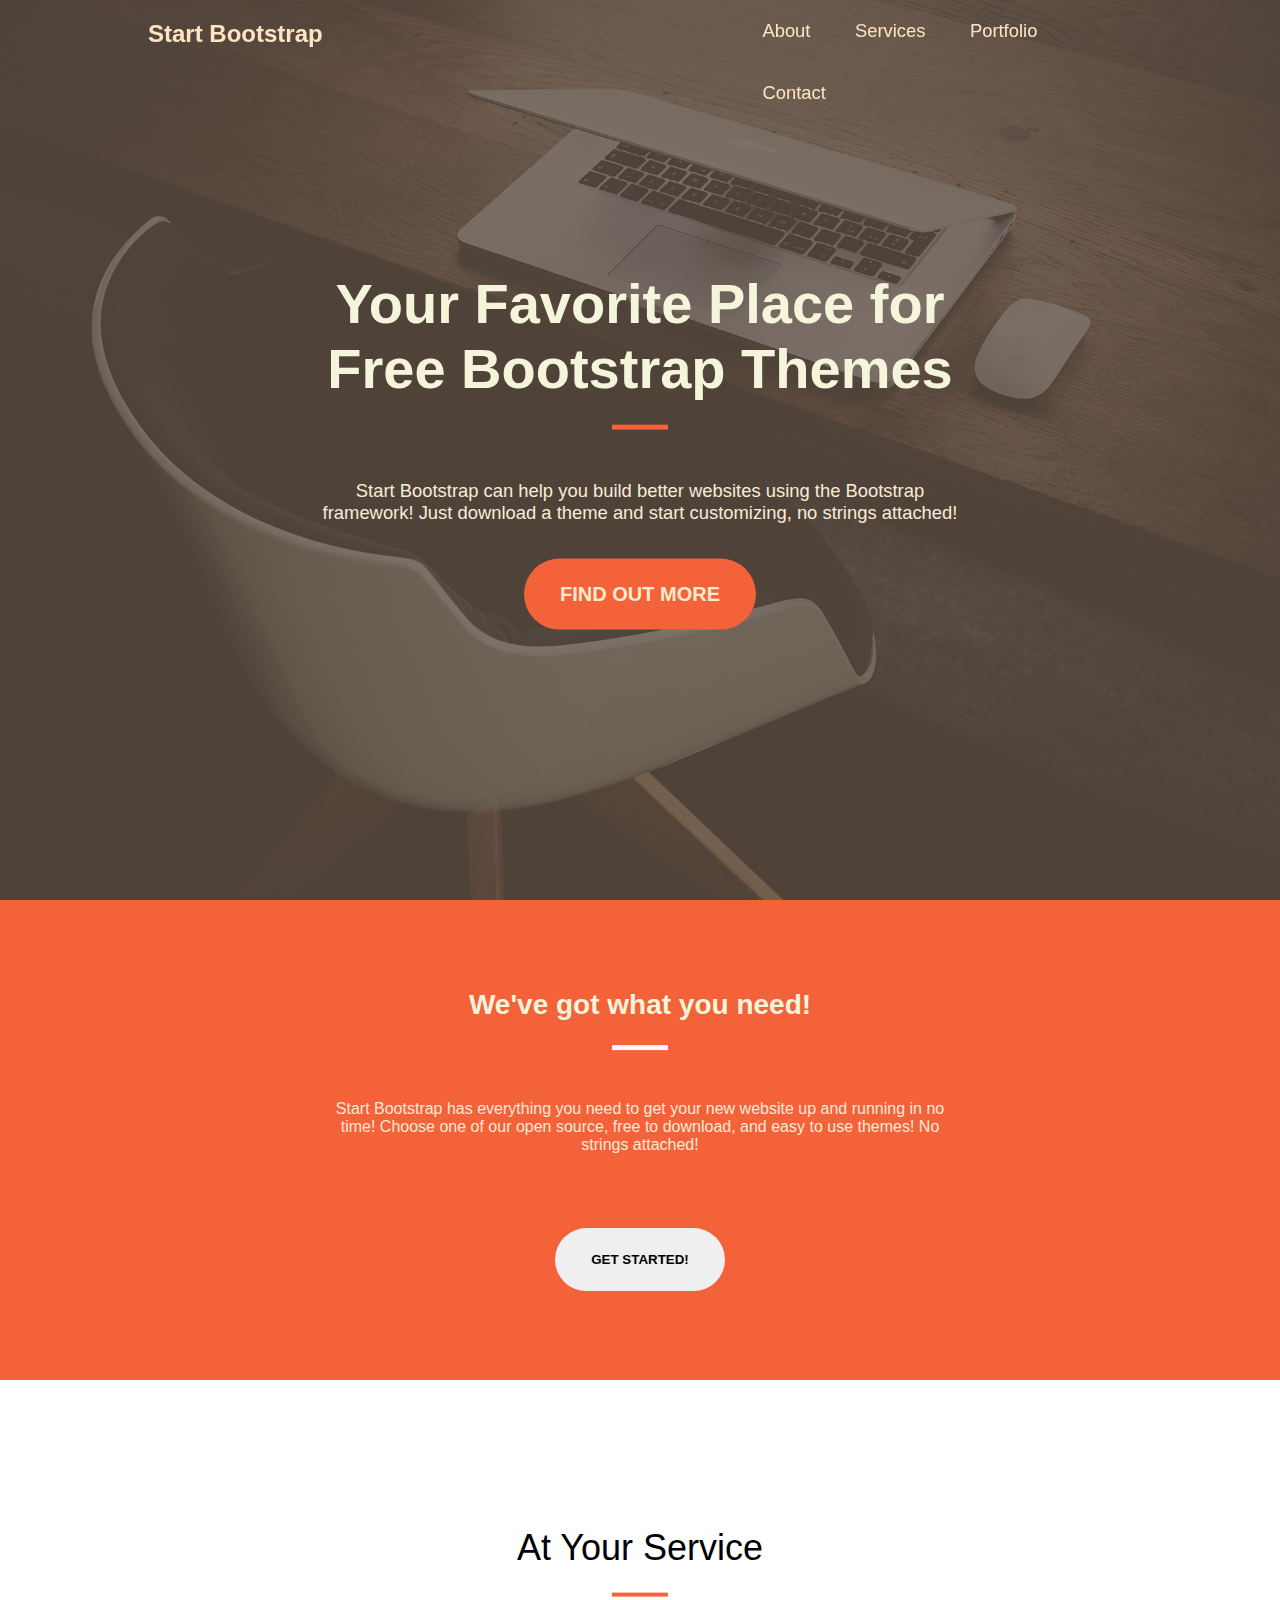
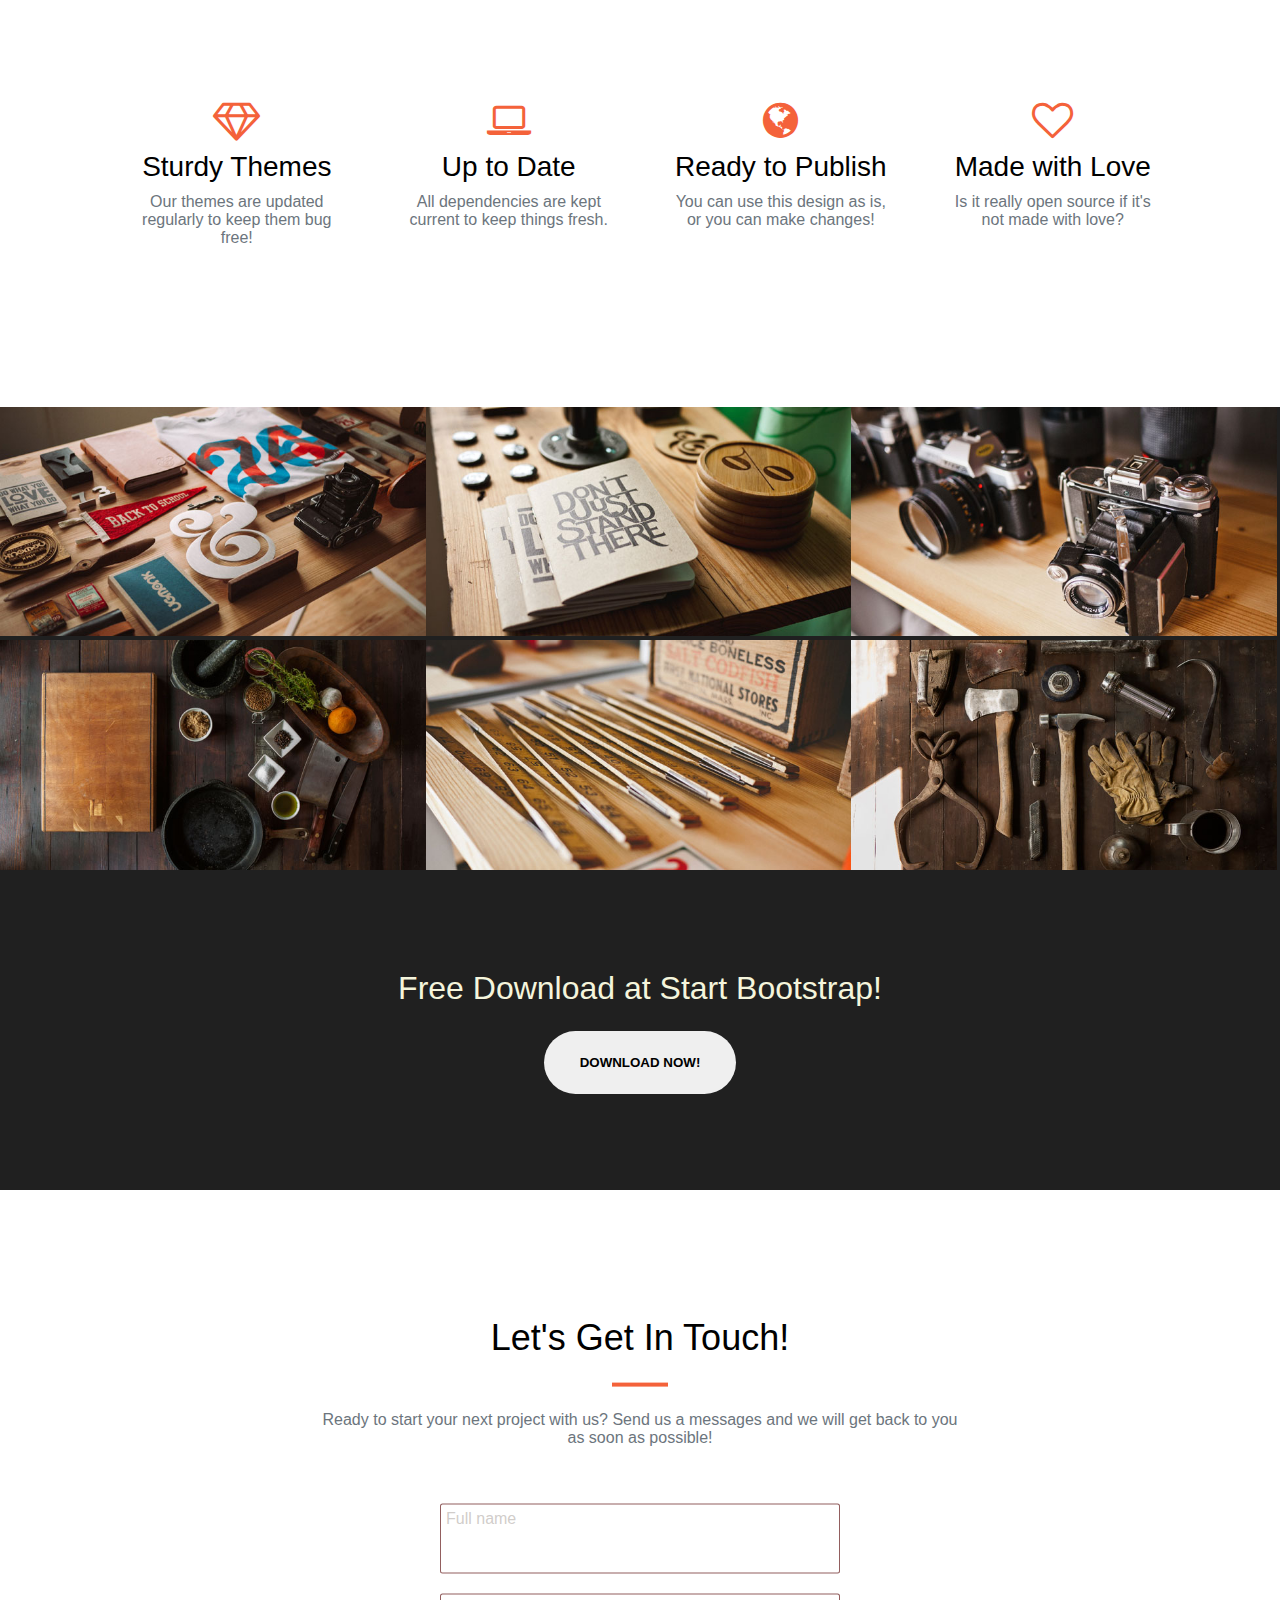
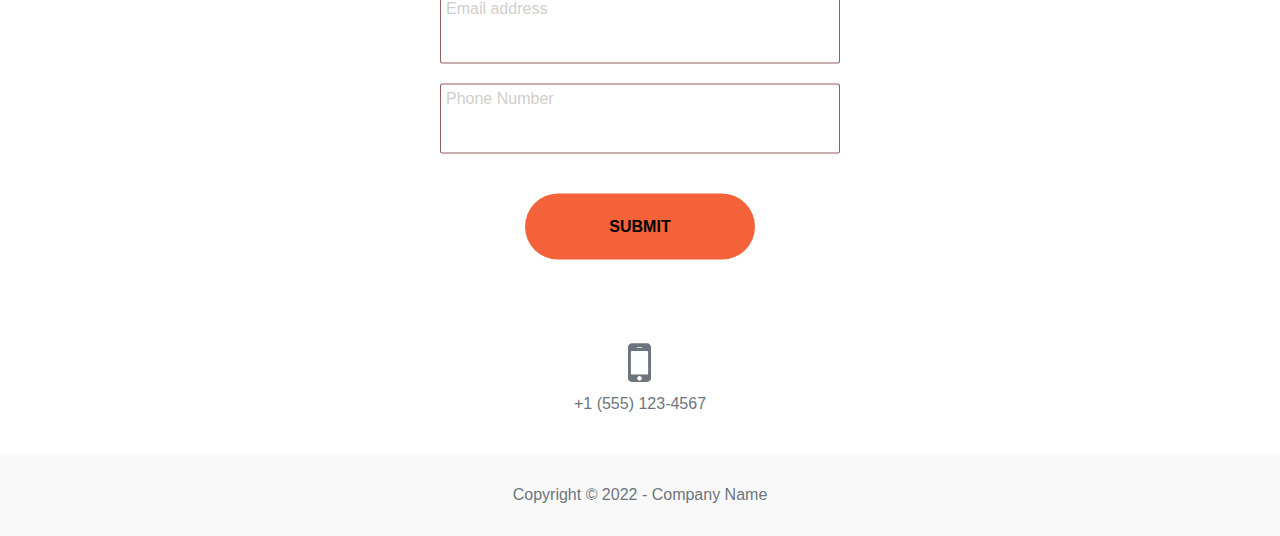
==== index.html @ cd103b17 "first commit-2022" ====
<!DOCTYPE html>
<html lang="en">
  <head>
    <meta charset="UTF-8" />
    <meta http-equiv="X-UA-Compatible" content="IE=edge" />
    <meta name="viewport" content="width=device-width, initial-scale=1.0" />
    <title>temple 1</title>
    <link rel="preconnect" href="https://fonts.googleapis.com" />
    <link rel="preconnect" href="https://fonts.gstatic.com" crossorigin />
    <link
      href="https://fonts.googleapis.com/css2?family=Varela+Round&display=swap"
      rel="stylesheet"
    />
    <!-- css files -->
    <link href="css/font-awesome.min.css" rel="stylesheet" />
    <link href="css/style.css" rel="stylesheet" />
  </head>
  <body>
    <div class="header">
      <div class="header-content">
        <a class="start">Start Bootstrap</a>
        <ul class="nav">
          <li class="hover-opacity"><a href="#">About</a></li>
          <li class="hover-opacity"><a href="#">Services</a></li>
          <li class="hover-opacity"><a href="#">Portfolio</a></li>
          <li class="hover-opacity"><a href="#">Contact</a></li>
        </ul>
        <div class="clear"></div>
      </div>
    </div>
    <div class="home">
      <div class="overlay">
        <div class="home-content">
          <h1 class="title">Your Favorite Place for Free Bootstrap Themes</h1>
          <div class="line"></div>
          <p class="src">
            Start Bootstrap can help you build better websites using the
            Bootstrap framework! Just download a theme and start customizing, no
            strings attached!
          </p>

          <button class="btn btn1 hover-opacity">find out more</button>
        </div>
      </div>
    </div>
    <!-- about -->
    <div class="about">
      <div class="about-content">
        <h2 class="title2">We've got what you need!</h2>
        <div class="line"></div>
        <p class="para">
          Start Bootstrap has everything you need to get your new website up and
          running in no time! Choose one of our open source, free to download,
          and easy to use themes! No strings attached!
        </p>
        <button class="btn btn2 hover-opacity">get started!</button>
      </div>
    </div>
    <!-- services -->
    <div class="service">
      <div class="service-content">
        <h2 class="head">At Your Service</h2>
        <div class="line"></div>
      </div>
      <div class="big">
        <div class="big1">
          <i class="fa fa-diamond icons"></i>
          <h3 class="head3">Sturdy Themes</h3>
          <p class="para3">
            Our themes are updated regularly to keep them bug free!
          </p>
        </div>
        <div class="big1 big2">
          <i class="fa fa-laptop icons"></i>
          <h3 class="head3">Up to Date</h3>
          <p class="para3">
            All dependencies are kept current to keep things fresh.
          </p>
        </div>
        <div class="big1">
          <i class="fa fa-globe icons"></i>
          <h3 class="head3">Ready to Publish</h3>
          <p class="para3">
            You can use this design as is, or you can make changes!
          </p>
        </div>
        <div class="big1 big3">
          <i class="fa fa-heart-o icons"></i>
          <h3 class="head3">Made with Love</h3>
          <p class="para3">
            Is it really open source if it's not made with love?
          </p>
        </div>
      </div>
    </div>
    <div class="port">
      <div class="port-img">
        <div class="imgage">
          <img src="img/1.jpg" />
          <div class="img-layer">
            <div class="info-layer">
              <span>category</span>
              <h3>Project Name</h3>
            </div>
          </div>
        </div>
        <div class="imgage">
          <img src="img/2.jpg" />
          <div class="img-layer">
            <div class="info-layer">
              <span>category</span>
              <h3>Project Name</h3>
            </div>
          </div>
        </div>
        <div class="imgage">
          <img src="img/3.jpg" />
          <div class="img-layer">
            <div class="info-layer">
              <span>category</span>
              <h3>Project Name</h3>
            </div>
          </div>
        </div>
        <div class="imgage">
          <img src="img/4.jpg" />
          <div class="img-layer">
            <div class="info-layer">
              <span>category</span>
              <h3>Project Name</h3>
            </div>
          </div>
        </div>
        <div class="imgage">
          <img src="img/5.jpg" />
          <div class="img-layer">
            <div class="info-layer">
              <span>category</span>
              <h3>Project Name</h3>
            </div>
          </div>
        </div>
        <div class="imgage">
          <img src="img/6.jpg" />
          <div class="img-layer">
            <div class="info-layer">
              <span>category</span>
              <h3>Project Name</h3>
            </div>
          </div>
        </div>
      </div>
      <div class="port-head">
        <div class="port-content">
          <h2 class="h2-port">Free Download at Start Bootstrap!</h2>
          <button class="btn btn3 hover-opacity">download now!</button>
        </div>
      </div>
    </div>
    <div class="contact">
      <div class="contact-container">
        <div class="contact-info">
          <h2 class="head">Let's Get In Touch!</h2>
          <div class="line"></div>
          <p class="para3">
            Ready to start your next project with us? Send us a messages and we
            will get back to you as soon as possible!
          </p>
          <form action="">
            <div class="label-container">
              <div class="labels">
                <input type="text" required class="form-control" />
                <span class="form-lable">Full name</span>
              </div>
              <div class="labels">
                <input type="email" required class="form-control" />
                <span class="form-lable">Email address</span>
              </div>
              <div class="labels">
                <input type="tel" required class="form-control" />
                <span class="form-lable">Phone Number</span>
              </div>
              <div>
                <input type="submit" class="form-submit" />
              </div>
            </div>
          </form>
        </div>
      </div>
    </div>
    <div class="last">
      <div class="sec">
        <i class="fa fa-mobile phone1"></i>
        <p class="para3">+1 (555) 123-4567</p>
      </div>
    </div>
    <div class="footer">
      <p>Copyright © 2022 - Company Name</p>
    </div>
  </body>
</html>
---- css/style.css ----
/* common */
* {
  margin: 0;
  padding: 0;
  box-sizing: border-box;
}
body {
  font-family: "Merriweather Sans", -apple-system, BlinkMacSystemFont,
    "Segoe UI", Roboto, "Helvetica Neue", Arial, "Noto Sans", sans-serif,
    "Apple Color Emoji", "Segoe UI Emoji", "Segoe UI Symbol", "Noto Color Emoji";
}
.hover-opacity {
  transition: opacity 0.5s;
}
.hover-opacity:hover {
  opacity: 0.8;
}
.clear {
  clear: both;
}
.btn {
  margin-top: 1.5rem;
  text-transform: uppercase;
  border: none;
  padding: 1.5rem 2.25rem;
  border-radius: 10rem;
  cursor: pointer;
}
.line {
  height: 0.3rem;
  max-width: 3.5rem;
  margin: 1.5rem auto;
  opacity: 1.5;
  background-color: #f4623a;
}
/* header */
.header {
  position: fixed;
  width: 100%;
  z-index: 10;
}
.header-content {
  width: 80%;
  margin: auto;
}
.header .start {
  float: left;
  width: 60%;
  padding: 20px;
  font-weight: 700;
  font-size: 1.5rem;
  color: bisque;
}
.header .nav {
  float: left;
  width: 40%;
  list-style: none;
}

.header .nav li {
  display: inline-block;
}
.header .nav li a {
  text-decoration: none;
  display: block;
  color: bisque;
  font-size: 1.15rem;
  padding: 20px 20px;
}
/* home */
.home {
  background-image: url("../img/bg-masthead.jpg");
  height: 100vh;
  background-size: cover;
  position: relative;
}
.overlay {
  position: absolute;
  width: 100%;
  height: 100%;
  top: 0;
  left: 0;
  background-color: rgba(92, 77, 66, 0.8);
}
.home-content {
  position: absolute;
  top: 50%;
  left: 50%;
  transform: translate(-50%, -50%);
  text-align: center;
}
.home .title {
  color: beige;
  font-size: 3.5rem;
}
.home .src {
  margin-top: 50px;
  color: antiquewhite;
  font-size: 1.15rem;
}
.home .btn1 {
  background-color: #f4623a;
  color: blanchedalmond;
  margin-top: 35px;
  font-weight: 600;
  font-size: 1.25rem;
}
.home .line {
  background-color: #f4623a;
}

/* about */
.about {
  text-align: center;
  background-color: #f4623a;
  padding: 15rem 0;
  position: relative;
  /* margin-bottom: 0; */
}
.about .title2 {
  color: beige;
  font-size: 1.75rem;
}
.about .para {
  margin: 50px 0;
  color: antiquewhite;
  font-size: 1rem;

  font-family: Merriweather, -apple-system, BlinkMacSystemFont, Segoe UI, Roboto,
    Helvetica Neue, Arial, Noto Sans, sans-serif, Apple Color Emoji,
    Segoe UI Emoji, Segoe UI Symbol, Noto Color Emoji;
}
.about .line {
  background-color: whitesmoke;
}
.about .btn2 {
  font-weight: 800;
}
.about-content {
  position: absolute;
  top: 50%;
  left: 50%;
  transform: translate(-50%, -50%);
  text-align: center;
}
/* service */
.service {
  /* padding: 20px 0; */
  position: relative;
}
.service-content {
  position: absolute;
  top: 50%;
  left: 50%;
  transform: translate(-50%, -50%);
  text-align: center;
  padding-bottom: 20rem;
}
.head {
  font-size: 2.25rem;
  font-weight: 500;
}
.service .line {
  background-color: #f4623a;
}
/*  */
.big {
  margin-top: 15rem;
  margin-bottom: 10rem;
  overflow: hidden;
  /* margin-top: 200px; */
  margin-left: 10%;
  margin-right: 5%;
  display: block;
}
.big1 {
  width: 20%;
  float: left;
  padding-top: 80px;
  text-align: center;
}
.big2 {
  margin-left: 5%;
  margin-right: 5%;
}
.big3 {
  margin-left: 5%;
}

.para3 {
  margin-top: 5px;
  color: #6c757d;
  font-size: 1rem;
  font-weight: 400;
  display: block;
  font-family: Merriweather, -apple-system, BlinkMacSystemFont, Segoe UI, Roboto,
    Helvetica Neue, Arial, Noto Sans, sans-serif, Apple Color Emoji,
    Segoe UI Emoji, Segoe UI Symbol, Noto Color Emoji;
}
.head3 {
  margin: 10px 0;
  font-size: 1.75rem;
  font-weight: 450;
}
.icons {
  color: #f4623a;
  font-size: calc(1.375rem + 1.5vw);
}
/* portoflio */
.port {
  width: 100%;
  height: 100%;
  background-color: rgb(32, 32, 32);
  /* background-size: cover; */
}
.port-img {
  overflow: hidden;
  height: 60%;
}
.imgage {
  width: 33.25%;
  float: left;
  /* height: 30%; */
  position: relative;
}
.imgage .img-layer {
  position: absolute;
  top: 0;
  left: 0;
  width: 100%;
  height: 100%;
  background-color: rgba(247, 107, 8, 0.6);
  opacity: 0;
  transition: opacity 0.5s;
}
.imgage:hover .img-layer {
  opacity: 1;
}
.imgage .info-layer {
  position: absolute;
  top: 50%;
  left: 50%;
  /* width: 60%; */
  text-align: center;
  transform: translate(-50%, -50%);
}

.imgage img {
  width: 100%;
}
.port-head {
  padding: 6rem 0;
  text-align: center;
  height: 40%;
}
.h2-port {
  color: beige;
  font-size: 2rem;
  font-weight: 500;
}
.btn3 {
  font-weight: 800;
  /* font-size: 0.75rem; */
}
/* contact */
.contact {
  text-align: center;
  padding: 12rem 0;
  position: relative;
  padding-right: 1.5rem;
  padding-left: 1.5rem;
}
.contact-container {
  max-width: 540px;
}
.contact-info {
  position: absolute;
  top: 50%;
  left: 50%;
  transform: translate(-50%, -50%);
  text-align: center;
}
/* labels */

.label-container {
  margin-top: 300px;
  position: absolute;
  top: 50%;
  left: 50%;
  transform: translate(-50%, -50%);
  text-align: center;
}
.labels {
  position: relative;
  width: 400px;
  margin-bottom: 20px;
}
.labels input {
  width: 100%;
  padding: 20px;
  border: 1px solid rgba(119, 54, 54, 0.8);
  border-radius: 2.5px;
  background: white;
  font-size: 1.5em;
  color: rgb(55, 58, 59);
}
.labels span {
  position: absolute;
  left: 0;
  padding: 6px;
  pointer-events: none;
  color: rgba(197, 192, 188, 0.8);
}
.form-submit {
  background-color: #f4623a;
  margin-top: 1.25rem;
  text-transform: uppercase;
  border: none;
  padding: 1.5rem 5.25rem;
  border-radius: 10rem;
  font-weight: 700;
  font-size: 1rem;
  cursor: pointer;
}
.last {
  position: relative;
  margin-top: 25rem;
}
.sec {
  position: absolute;
  top: 50%;
  left: 50%;
  transform: translate(-50%, -50%);
  text-align: center;
}
.phone1 {
  font-size: calc(1.375rem + 2.5vw);
  color: #6c757d;
}

/* .form-lable {
}
.form-control {
} */

/* footer */
.footer {
  margin-top: 30rem;
  background-color: rgba(82, 78, 74, 0.03);
  text-align: center;
  padding-top: 2rem;
  padding-bottom: 2rem;
}
.footer p {
  color: #6c757d;
}
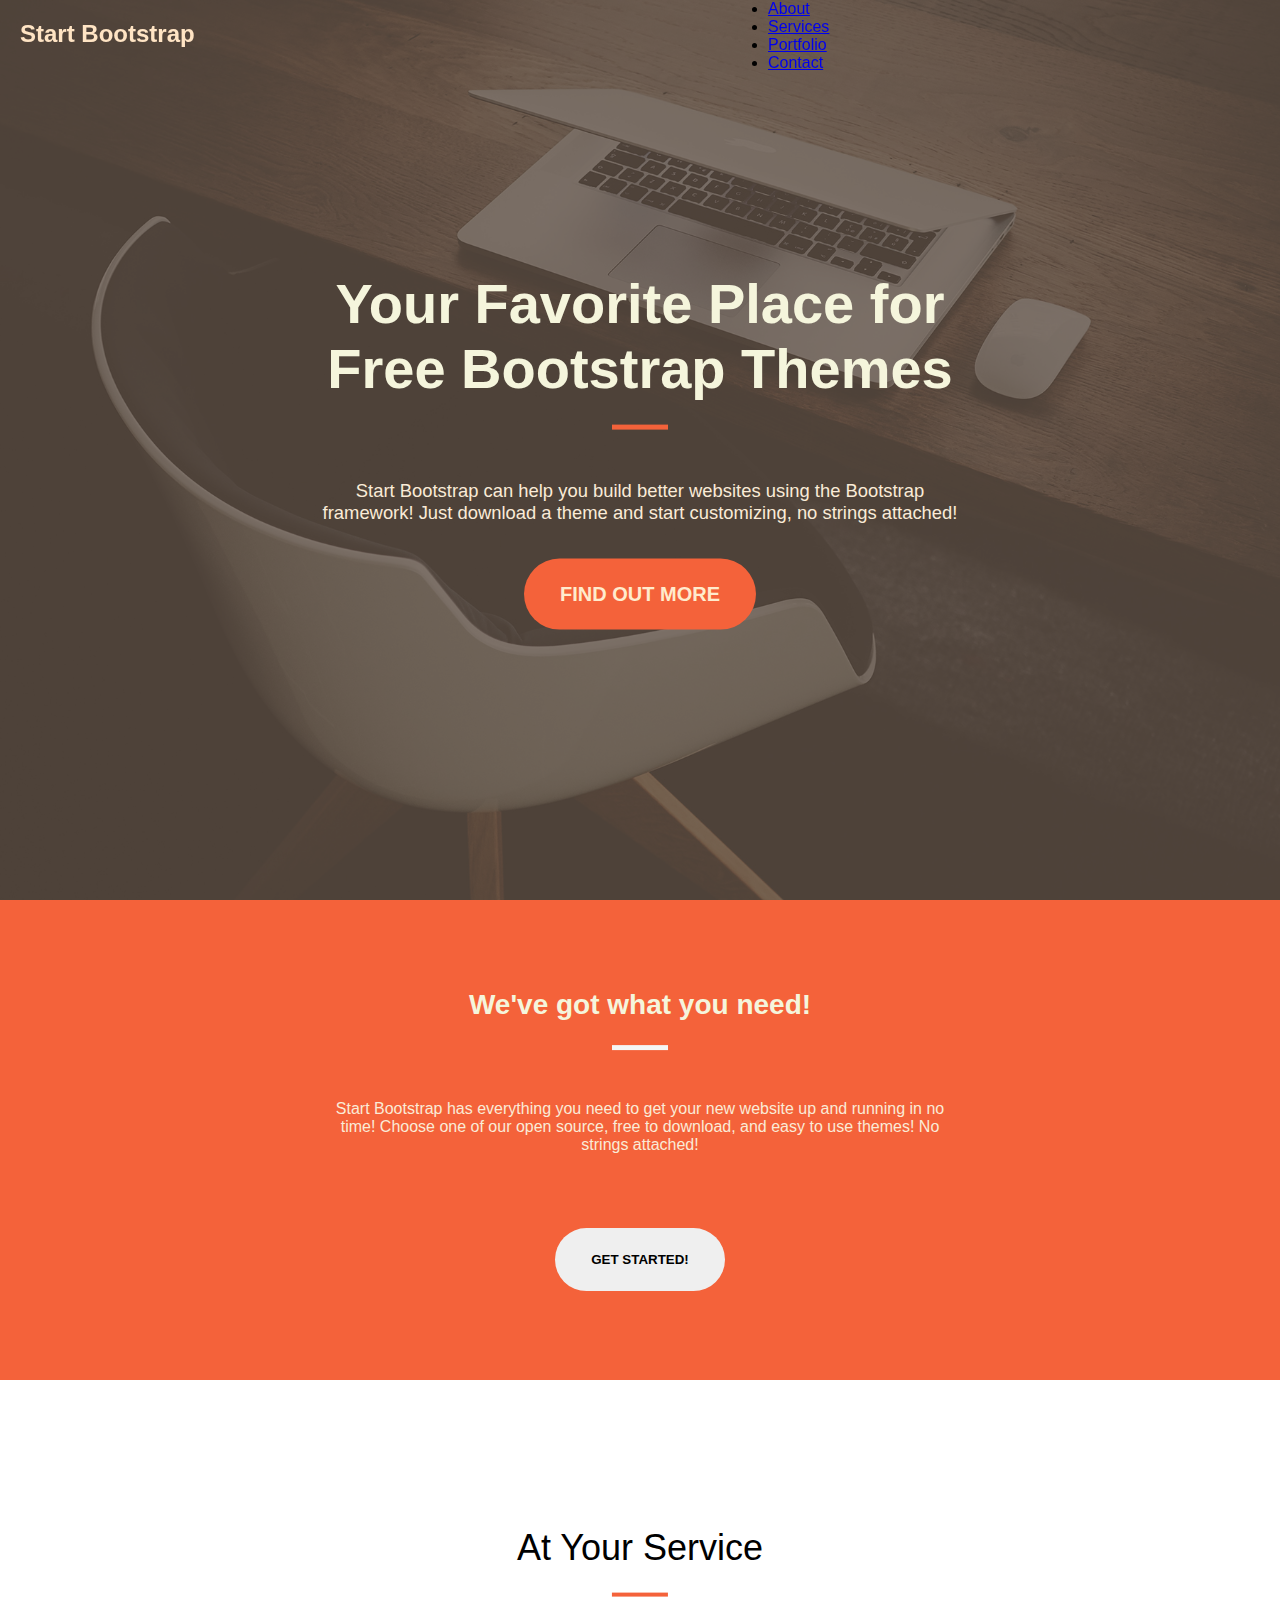
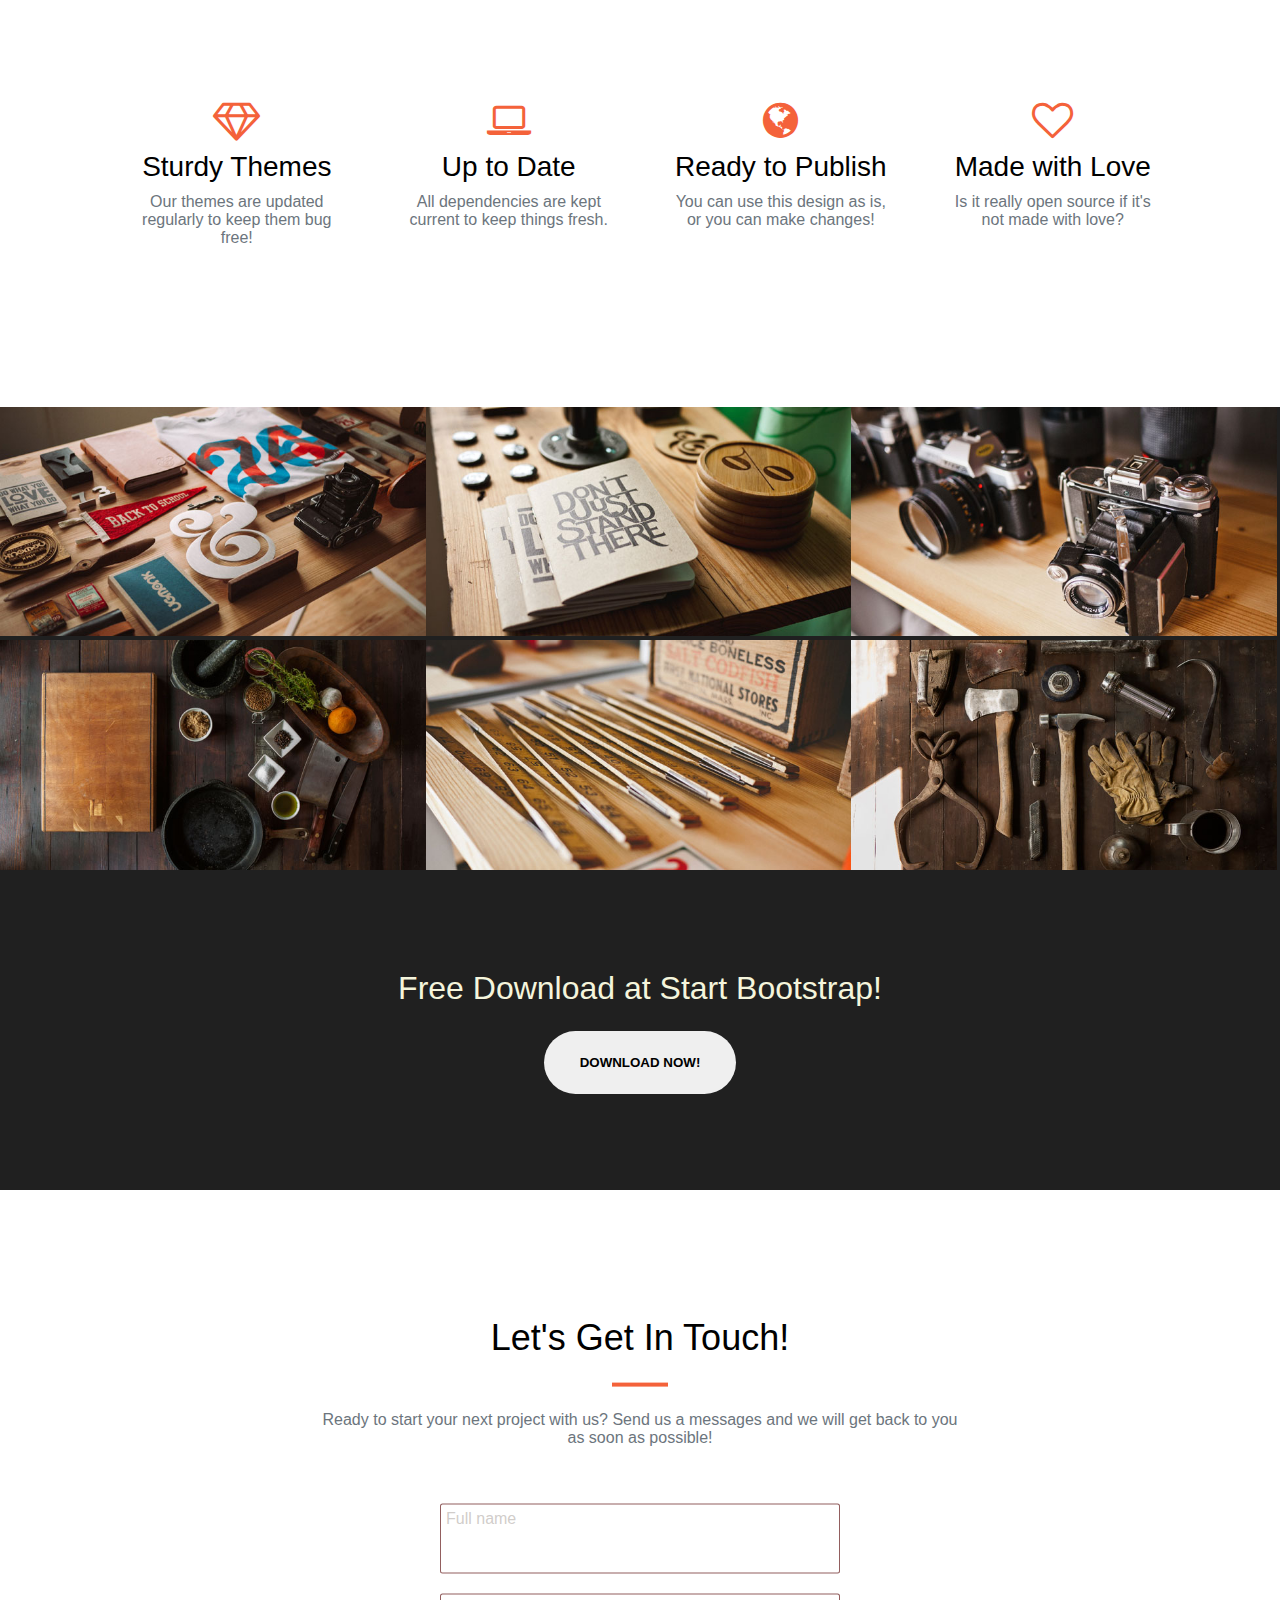
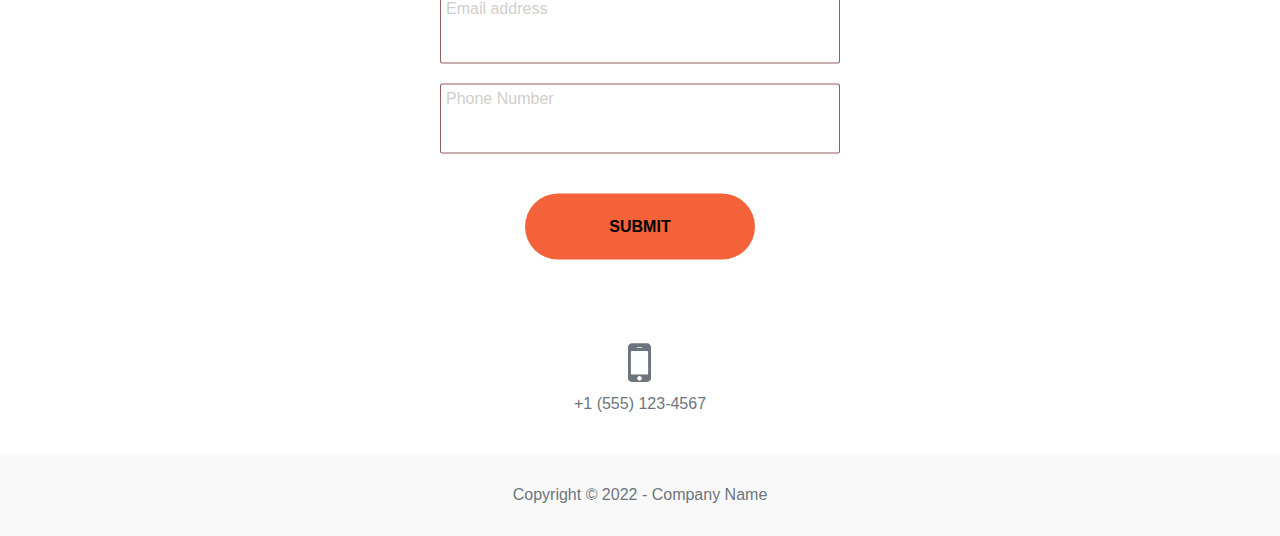
==== commit e6e5b861: "Update index.html" ====
--- a/index.html
+++ b/index.html
@@ -17,16 +17,24 @@
   </head>
   <body>
     <div class="header">
-      <div class="header-content">
-        <a class="start">Start Bootstrap</a>
-        <ul class="nav">
-          <li class="hover-opacity"><a href="#">About</a></li>
-          <li class="hover-opacity"><a href="#">Services</a></li>
-          <li class="hover-opacity"><a href="#">Portfolio</a></li>
-          <li class="hover-opacity"><a href="#">Contact</a></li>
+      <nav>
+        <label class="start">Start Bootstrap</label>
+        <ul>
+          <li class="hover-opacity">
+            <a href="#">About</a>
+          </li>
+          <li class="hover-opacity">
+            <a href="#">Services</a>
+          </li>
+          <li class="hover-opacity">
+            <a href="#">Portfolio</a>
+          </li>
+          <li class="hover-opacity">
+            <a href="#">Contact</a>
+          </li>
         </ul>
         <div class="clear"></div>
-      </div>
+      </nav>
     </div>
     <div class="home">
       <div class="overlay">
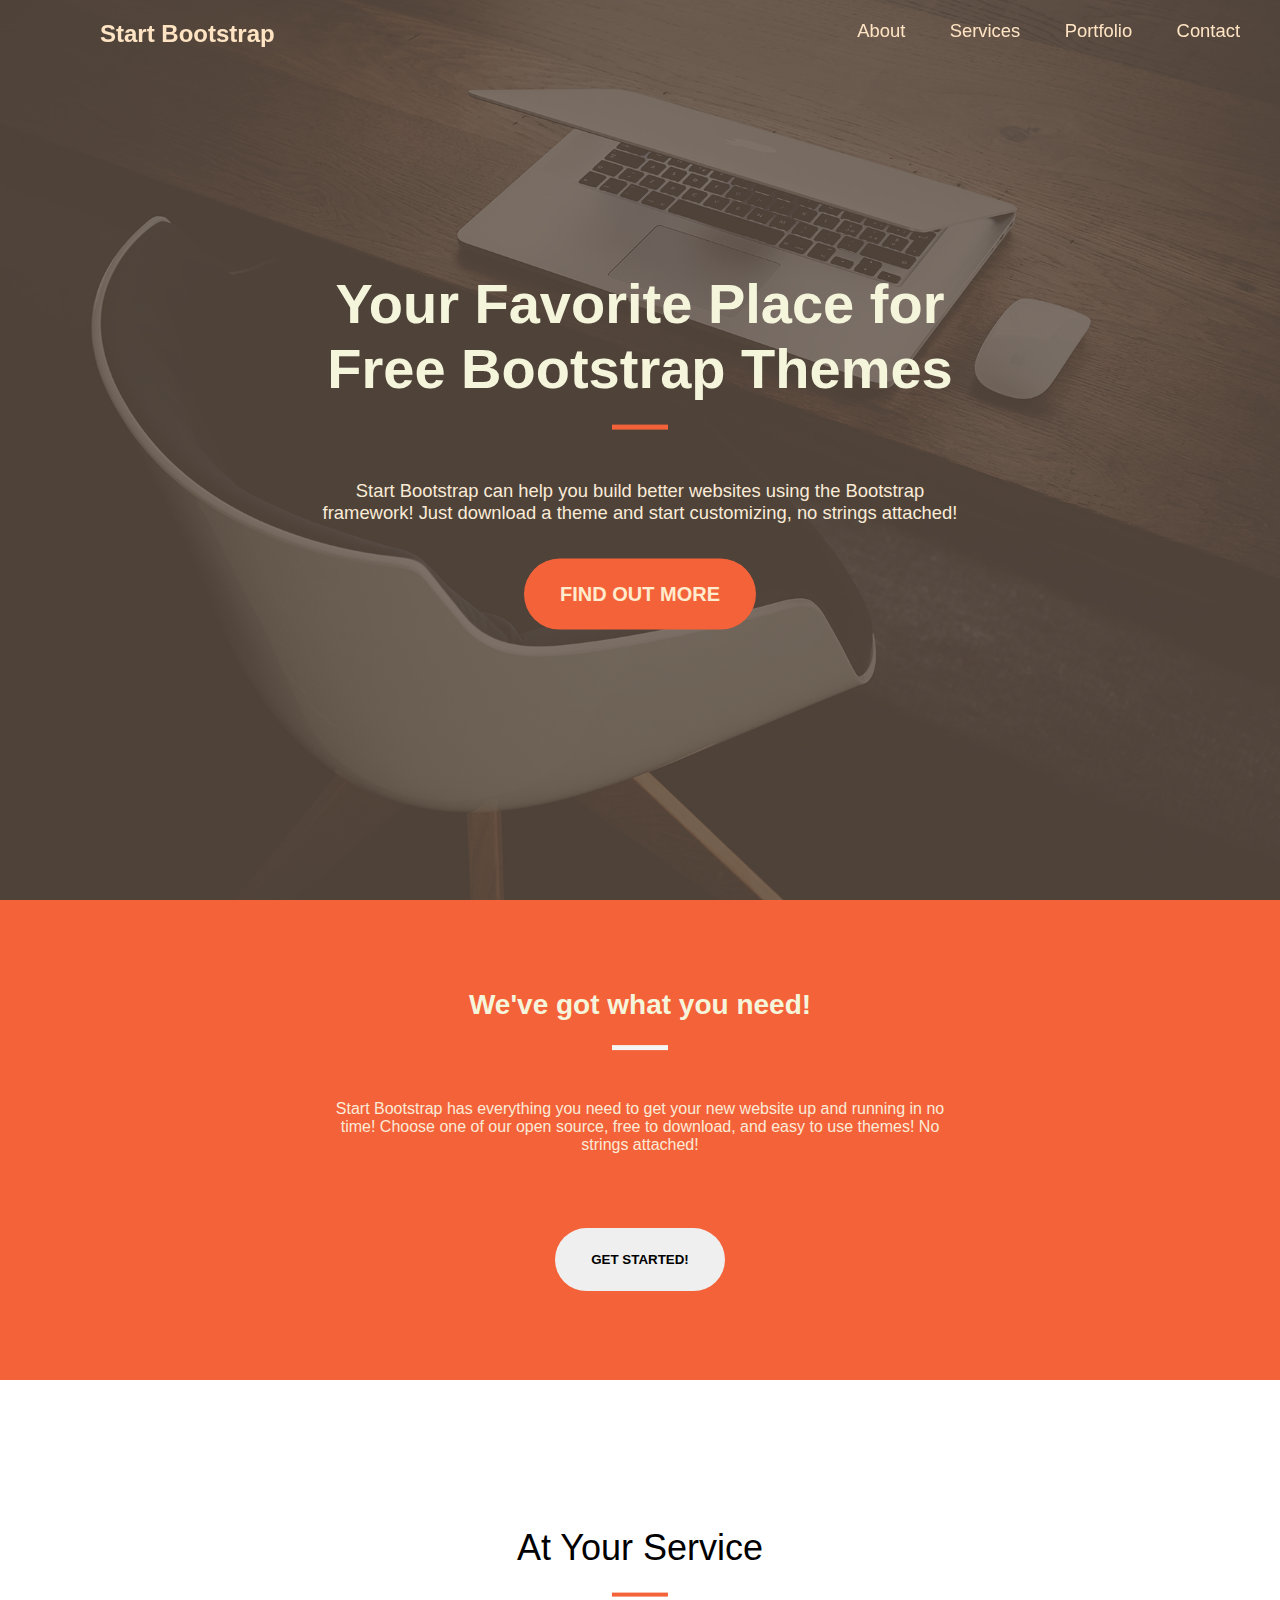
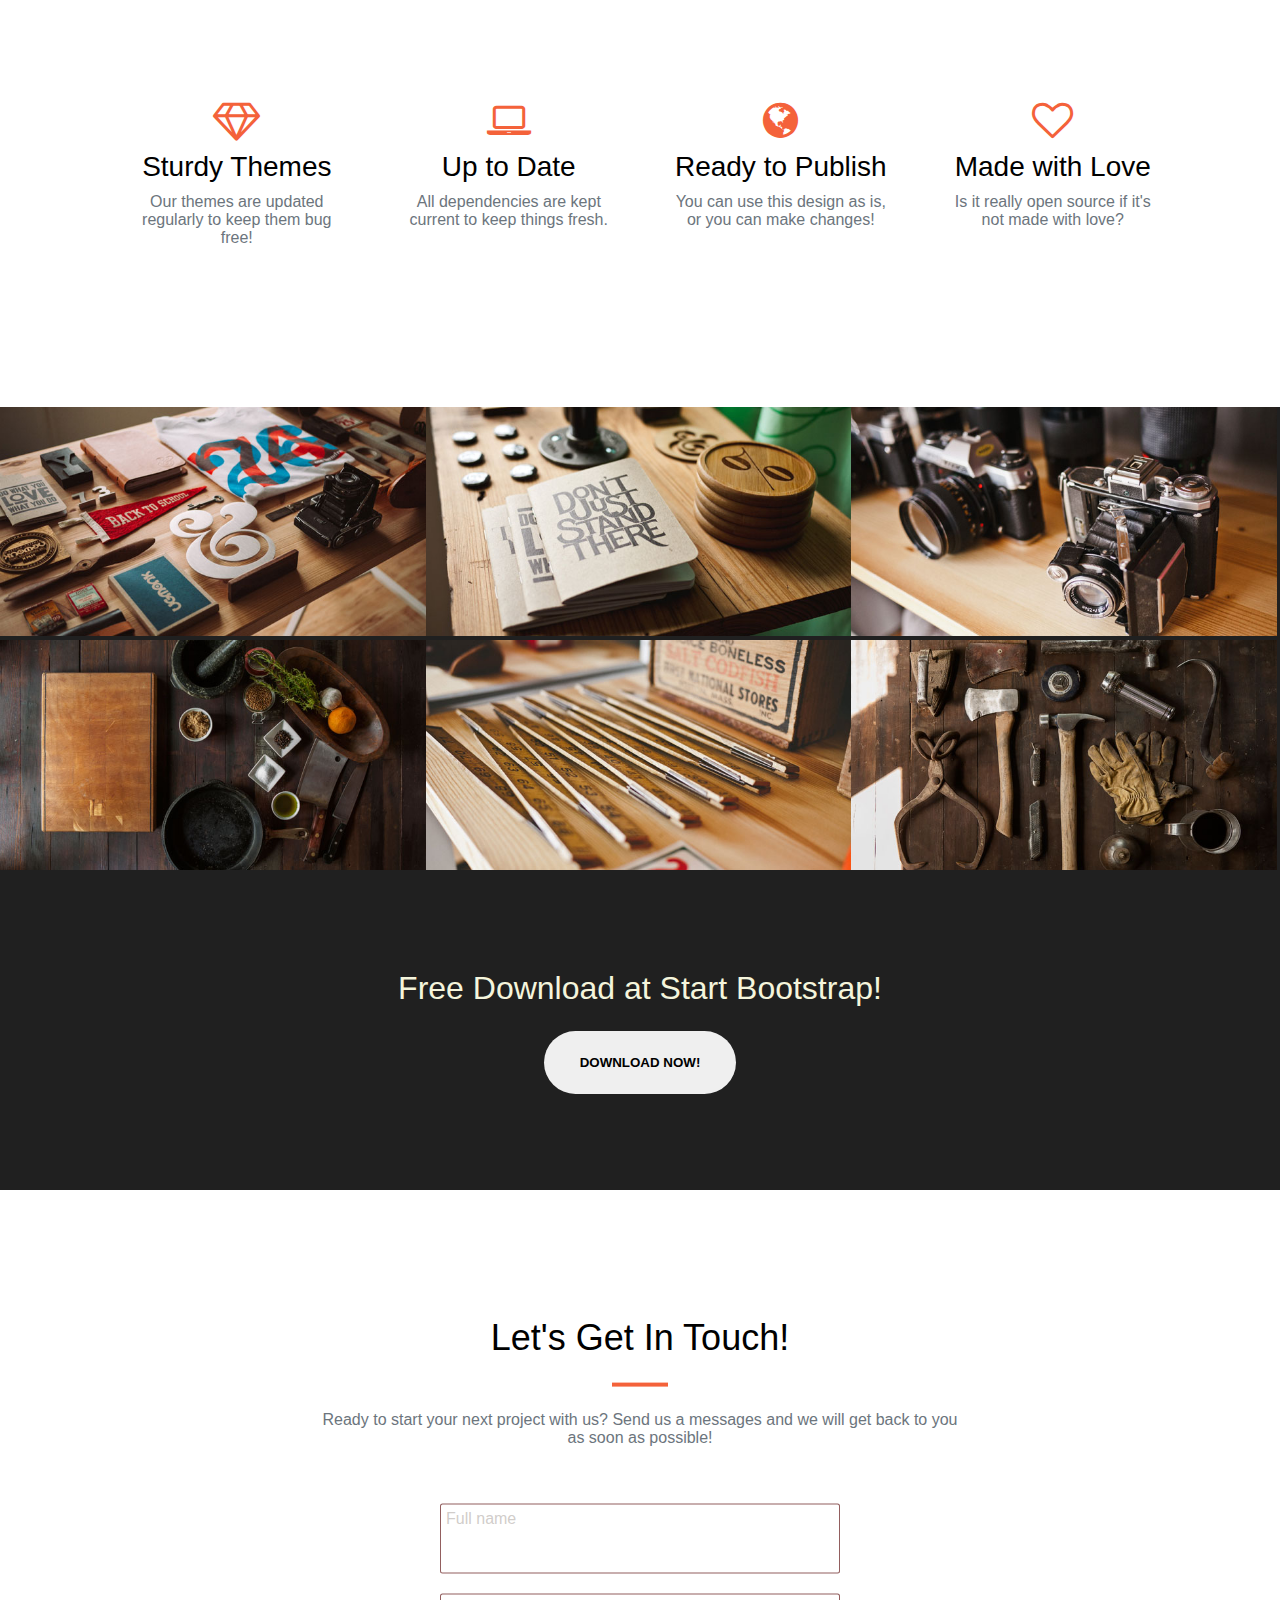
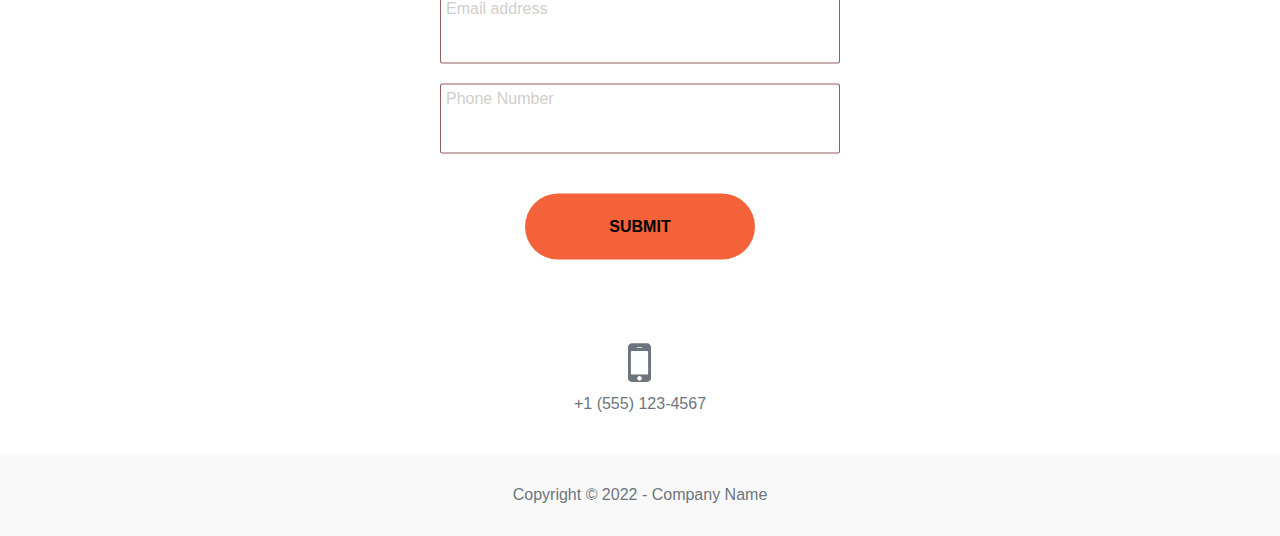
==== commit 838ba8c5: "Update index.html" ====
--- a/index.html
+++ b/index.html
@@ -21,22 +21,22 @@
         <label class="start">Start Bootstrap</label>
         <ul>
           <li class="hover-opacity">
-            <a href="#">About</a>
-          </li>
-          <li class="hover-opacity">
-            <a href="#">Services</a>
-          </li>
-          <li class="hover-opacity">
-            <a href="#">Portfolio</a>
-          </li>
-          <li class="hover-opacity">
-            <a href="#">Contact</a>
+            <a href="#about">About</a>
+          </li>
+          <li class="hover-opacity">
+            <a href="#service">Services</a>
+          </li>
+          <li class="hover-opacity">
+            <a href="#port">Portfolio</a>
+          </li>
+          <li class="hover-opacity">
+            <a href="#contact">Contact</a>
           </li>
         </ul>
         <div class="clear"></div>
       </nav>
     </div>
-    <div class="home">
+    <div class="home" >
       <div class="overlay">
         <div class="home-content">
           <h1 class="title">Your Favorite Place for Free Bootstrap Themes</h1>
@@ -52,7 +52,7 @@
       </div>
     </div>
     <!-- about -->
-    <div class="about">
+    <div class="about" id="about">
       <div class="about-content">
         <h2 class="title2">We've got what you need!</h2>
         <div class="line"></div>
@@ -65,7 +65,7 @@
       </div>
     </div>
     <!-- services -->
-    <div class="service">
+    <div class="service"  id="service">
       <div class="service-content">
         <h2 class="head">At Your Service</h2>
         <div class="line"></div>
@@ -101,7 +101,7 @@
         </div>
       </div>
     </div>
-    <div class="port">
+    <div class="port"  id="port">
       <div class="port-img">
         <div class="imgage">
           <img src="img/1.jpg" />
@@ -165,7 +165,7 @@
         </div>
       </div>
     </div>
-    <div class="contact">
+    <div class="contact"  id="contact">
       <div class="contact-container">
         <div class="contact-info">
           <h2 class="head">Let's Get In Touch!</h2>
--- a/css/style.css
+++ b/css/style.css
@@ -39,29 +39,29 @@
   width: 100%;
   z-index: 10;
 }
-.header-content {
-  width: 80%;
-  margin: auto;
+nav {
+  width: 100%;
+  height: 100px;
 }
 .header .start {
-  float: left;
-  width: 60%;
-  padding: 20px;
+  display: inline-block;
+  /* width: 60%; */
+  margin: 20px 100px;
   font-weight: 700;
   font-size: 1.5rem;
   color: bisque;
 }
-.header .nav {
-  float: left;
-  width: 40%;
+
+nav ul {
+  float: right;
+  margin-right: 20px;
+}
+nav li {
+  display: inline-block;
+}
+nav ul li a {
+  text-decoration: none;
   list-style: none;
-}
-
-.header .nav li {
-  display: inline-block;
-}
-.header .nav li a {
-  text-decoration: none;
   display: block;
   color: bisque;
   font-size: 1.15rem;
